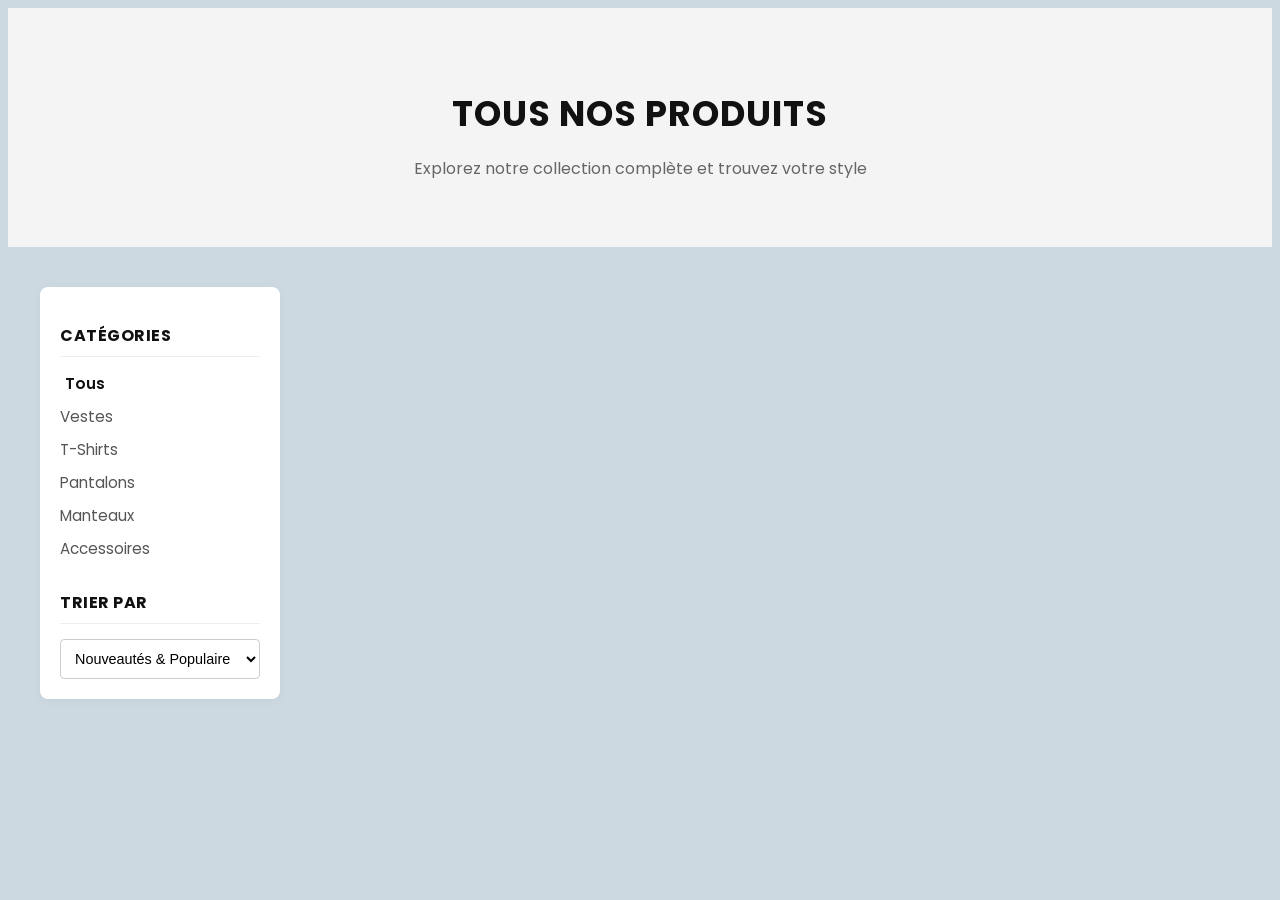
==== boutique.html @ 0f249f41 "boutique" ====
<!DOCTYPE html>
<html lang="fr">
<head>
    <meta charset="UTF-8">
    <meta name="viewport" content="width=device-width, initial-scale=1.0">
    <title>Boutique - ERIC COLLECTION</title>
    <link rel="stylesheet" href="style.css">
    <link rel="stylesheet" href="https://cdnjs.cloudflare.com/ajax/libs/font-awesome/6.4.0/css/all.min.css">
</head>
<body>

    <!-- BANNIÈRE EN-TÊTE DE LA BOUTIQUE -->
    <section class="shop-banner">
        <h1>Tous nos produits</h1>
        <p>Explorez notre collection complète et trouvez votre style</p>
    </section>

    <!-- CONTENEUR PRINCIPAL DE LA BOUTIQUE -->
    <main class="shop-container">
        
        <!-- BARRE LATÉRALE DE FILTRES -->
        <aside class="shop-sidebar">
            
            <div class="filter-group">
                <h3>Catégories</h3>
                <ul class="filter-list">
                    <li><a href="#" class="active">Tous</a></li>
                    <li><a href="#">Vestes</a></li>
                    <li><a href="#">T-Shirts</a></li>
                    <li><a href="#">Pantalons</a></li>
                    <li><a href="#">Manteaux</a></li>
                    <li><a href="#">Accessoires</a></li>
                </ul>
            </div>

            <div class="filter-group">
                <h3>Trier par</h3>
                <select class="sort-select">
                    <option value="popular">Nouveautés & Populaire</option>
                    <option value="price-asc">Prix : Croissant</option>
                    <option value="price-desc">Prix : Décroissant</option>
                </select>
            </div>

        </aside>

        <!-- ZONE D'AFFICHAGE DES PRODUITS -->
        <section class="shop-products-grid" id="shop-products">
            <!-- Nous ajouterons les cartes de produits ici à l'étape suivante -->
        </section>

    </main>

    <!-- Fichier JavaScript (à conserver pour plus tard) -->
    <script src="script.js"></script>
</body>
</html>
---- style.css ----
@import url('https://fonts.googleapis.com/css2?family=Poppins:wght@400;600;700;900&display=swap');
body{
    font-family:'Poppins', sans-serif ;
    background-color: rgb(204, 217, 224);
}
header{
    background-color: #5a4040;
    padding:10px;
    display:flex;
    flex-direction:row;
    align-items:center;
    text-align:center;
    justify-content:space-around;
    box-shadow: 0 2px 10px rgba(0, 0, 0, 0.05);
}
.nomSite{
    color: aquamarine;
}
.actions{
    display: flex;
    gap: 20px;
    align-items: center;
}
.icon-btn {
  background: transparent;
  border: none;
  font-size: 1.2rem;
  color: #f0ebeb;
  cursor: pointer;
}
.categorie {
  background-color: transparent;
  border: none;
  font-weight: bold;
  cursor: pointer;
  
}
.categories .categorie{
 color: aliceblue;
 font-size: 1rem;
  font-weight: 500;
  padding: 8px 12px;
  cursor: pointer;
  position: relative;
  transition: color 0.3s ease;
}
.categories .categorie::after{
    content: '';
  position: absolute;
  width: 0;
  height: 2px;
  bottom: 0;
  left: 50%;
  background-color: #000;
  transition: width 0.3s ease, left 0.3s ease;
}
.categories .categorie:hover {
  color: #000;
}
.categories .categorie:hover::after {
  width: 100%;
  left: 0;
}
.categories .categorie:active {
  transform: scale(0.95);
}
.hero {
  height: 80vh; 
  background: linear-gradient(rgba(0,0,0,0.4), rgba(0,0,0,0.4)), url('https://images.unsplash.com/photo-1490481651871-ab68de25d43d?q=80&w=1200') center/cover no-repeat;
  display: flex;
  align-items: center;
  justify-content: center;
  text-align: center;
  color: #ffffff;
}

.hero-content h2 {
  font-size: 3rem;
  letter-spacing: 3px;
  margin-bottom: 15px;
}

.hero-content p {
  font-size: 1.2rem;
  margin-bottom: 25px;
}

.btn-hero {
  display: inline-block;
  padding: 14px 32px;
  background-color: #ffffff;
  color: #111111;
  text-decoration: none;
  font-weight: bold;
  letter-spacing: 1px;
  border-radius: 4px;
  transition: all 0.3s ease;
}

.btn-hero:hover {
  background-color: #111111;
  color: #ffffff;
  transform: translateY(-3px);
}
/* --- SECTION PARCOURIR LES CATEGORIES --- */
.parcour-categorie {
  padding: 60px 5%;
  text-align: center;
}

.parcour-categorie h2 {
  font-size: 2rem;
  font-weight: 600;
  color: #111;
  margin-bottom: 30px;
  text-transform: uppercase;
  letter-spacing: 1px;
}

/* Grille pour aligner les 3 cartes côte à côte */
.categories-grid {
  display: grid;
  grid-template-columns: repeat(auto-fit, minmax(280px, 1fr));
  gap: 25px;
}

/* Style commun à toutes les cartes */
.cat-card {
  height: 350px;
  border-radius: 8px;
  display: flex;
  align-items: center;
  justify-content: center;
  text-decoration: none;
  background-size: cover;
  background-position: center;
  position: relative;
  overflow: hidden;
  box-shadow: 0 4px 15px rgba(0, 0, 0, 0.1);
  transition: transform 0.4s ease, box-shadow 0.4s ease;
}

/* Texte à l'intérieur de la carte */
.cat-card span {
  color: #ffffff;
  font-size: 1.5rem;
  font-weight: 600;
  letter-spacing: 1px;
  text-transform: uppercase;
  background-color: rgba(0, 0, 0, 0.4);
  padding: 12px 24px;
  border-radius: 4px;
  backdrop-filter: blur(2px); /* Effet flouté moderne sous le texte */
  transition: background-color 0.3s ease, transform 0.3s ease;
}

/* Images de fond spécifiques */
.cat-veste {
  background-image: linear-gradient(rgba(0, 0, 0, 0.2), rgba(0, 0, 0, 0.2)), 
                    url('https://images.unsplash.com/photo-1544441893-675973e31985?auto=format&fit=crop&w=800&q=80');
}

.cat-sweat {
  background-image: linear-gradient(rgba(0, 0, 0, 0.2), rgba(0, 0, 0, 0.2)), 
                    url('https://images.unsplash.com/photo-1521572267360-ee0c2909d518?auto=format&fit=crop&w=800&q=80');
}

.cat-accessoires {
  background-image: linear-gradient(rgba(0, 0, 0, 0.2), rgba(0, 0, 0, 0.2)), 
                    url('https://images.unsplash.com/photo-1523293182086-7651a899d37f?auto=format&fit=crop&w=800&q=80');
}

/* EFFETS AU SURVOL (HOVER) */
.cat-card:hover {
  transform: translateY(-8px);
  box-shadow: 0 10px 25px rgba(0, 0, 0, 0.2);
}

.cat-card:hover span {
  background-color: #ffffff;
  color: #111111;
  transform: scale(1.05);
}
/* --- PAGE PANIER (Structure globale) --- */
.cart-container {
  max-width: 1200px;
  margin: 40px auto;
  padding: 0 20px;
}

.cart-container h2 {
  font-size: 2rem;
  margin-bottom: 30px;
  text-transform: uppercase;
  color: #111;
  letter-spacing: 1px;
}

/* Layout à deux colonnes */
.cart-layout {
  display: grid;
  grid-template-columns: 1fr 350px;
  gap: 40px;
  align-items: start;
}

/* --- COLONNE 1 : LISTE DES ARTICLES --- */
.cart-items {
  display: flex;
  flex-direction: column;
  gap: 20px;
}

/* Message si le panier est vide */
.empty-cart-message {
  background-color: #ffffff;
  padding: 40px;
  text-align: center;
  border-radius: 8px;
  box-shadow: 0 2px 8px rgba(0, 0, 0, 0.05);
}

.empty-cart-message p {
  font-size: 1.2rem;
  color: #666;
  margin-bottom: 20px;
}

/* Carte de produit générée en JS */
.cart-item {
  display: flex;
  align-items: center;
  background-color: #ffffff;
  padding: 20px;
  border-radius: 8px;
  box-shadow: 0 2px 8px rgba(0, 0, 0, 0.05);
  gap: 20px;
  transition: transform 0.2s ease, box-shadow 0.2s ease;
}

.cart-item:hover {
  box-shadow: 0 4px 12px rgba(0, 0, 0, 0.08);
}

.cart-item img {
  width: 90px;
  height: 110px;
  object-fit: cover;
  border-radius: 6px;
}

.item-details {
  flex: 1;
}

.item-details h3 {
  font-size: 1.1rem;
  margin-bottom: 5px;
  color: #111;
}

.item-size {
  font-size: 0.9rem;
  color: #666;
  margin-bottom: 8px;
}

.item-price {
  font-weight: 600;
  color: #111;
  font-size: 1rem;
}

/* Controlleur de quantité (+ / -) */
.item-quantity {
  display: flex;
  align-items: center;
  gap: 12px;
  background-color: #f4f4f4;
  padding: 6px 12px;
  border-radius: 4px;
}

.qty-btn {
  background: none;
  border: none;
  font-size: 1.1rem;
  cursor: pointer;
  font-weight: bold;
  color: #333;
  width: 24px;
  height: 24px;
  display: flex;
  align-items: center;
  justify-content: center;
  border-radius: 50%;
  transition: background-color 0.2s ease;
}

.qty-btn:hover {
  background-color: #ddd;
}

.item-quantity span {
  font-weight: 600;
  min-width: 20px;
  text-align: center;
}

/* Bouton de suppression (Corbeille) */
.remove-btn {
  background: none;
  border: none;
  color: #e63946;
  font-size: 1.2rem;
  cursor: pointer;
  padding: 8px;
  transition: transform 0.2s ease, color 0.2s ease;
}

.remove-btn:hover {
  color: #b71c1c;
  transform: scale(1.15);
}

/* --- COLONNE 2 : TICKET DE RÉSUMÉ --- */
.cart-summary {
  background-color: #ffffff;
  padding: 25px;
  border-radius: 8px;
  box-shadow: 0 2px 8px rgba(0, 0, 0, 0.05);
  position: sticky;
  top: 20px; /* Le ticket reste visible lors du défilement */
}

.cart-summary h3 {
  font-size: 1.2rem;
  margin-bottom: 20px;
  color: #111;
  text-transform: uppercase;
  letter-spacing: 0.5px;
}

.summary-line {
  display: flex;
  justify-content: space-between;
  margin-bottom: 15px;
  font-size: 0.95rem;
  color: #444;
}

.summary-divider {
  border: none;
  border-top: 1px solid #eee;
  margin: 15px 0;
}

.total-line {
  font-size: 1.2rem;
  font-weight: bold;
  color: #111;
}

/* Bouton de validation de la commande */
.checkout-btn {
  width: 100%;
  padding: 14px;
  background-color: #111111;
  color: #ffffff;
  border: none;
  border-radius: 4px;
  font-weight: 600;
  font-size: 1rem;
  cursor: pointer;
  margin-top: 15px;
  transition: background-color 0.3s ease, transform 0.2s ease;
}

.checkout-btn:hover:not(:disabled) {
  background-color: #333333;
  transform: translateY(-2px);
}

.checkout-btn:disabled {
  background-color: #ccc;
  cursor: not-allowed;
}

.continue-shopping {
  display: block;
  text-align: center;
  margin-top: 15px;
  color: #666;
  text-decoration: none;
  font-size: 0.9rem;
  transition: color 0.2s ease;
}

.continue-shopping:hover {
  color: #111;
  text-decoration: underline;
}

/* RESPONSIVE (Mobile & Tablette) */
@media (max-width: 768px) {
  .cart-layout {
    grid-template-columns: 1fr;
  }
  
  .cart-item {
    flex-wrap: wrap;
  }
  
  .cart-summary {
    position: static;
  }
}
/* --- PAGE MON COMPTE --- */
.account-container {
  min-height: 70vh;
  display: flex;
  align-items: center;
  justify-content: center;
  padding: 40px 20px;
}

.account-card {
  background-color: #ffffff;
  width: 100%;
  max-width: 450px;
  border-radius: 8px;
  box-shadow: 0 4px 20px rgba(0, 0, 0, 0.08);
  overflow: hidden;
}

/* Onglets de sélection */
.account-tabs {
  display: flex;
  border-bottom: 1px solid #eee;
}

.tab-btn {
  flex: 1;
  padding: 16px;
  background: #f8f8f8;
  border: none;
  font-size: 1rem;
  font-weight: 600;
  color: #666;
  cursor: pointer;
  transition: background-color 0.3s ease, color 0.3s ease;
}

.tab-btn.active {
  background-color: #ffffff;
  color: #111;
  border-bottom: 2px solid #111;
}

/* Formulaire */
.account-form {
  padding: 30px;
  display: flex;
  flex-direction: column;
}

.account-form h2 {
  font-size: 1.5rem;
  color: #111;
  margin-bottom: 5px;
}

.form-subtitle {
  font-size: 0.9rem;
  color: #666;
  margin-bottom: 25px;
}

.input-group {
  display: flex;
  flex-direction: column;
  margin-bottom: 20px;
}

.input-group label {
  font-size: 0.85rem;
  font-weight: 600;
  margin-bottom: 8px;
  color: #333;
  text-transform: uppercase;
  letter-spacing: 0.5px;
}

.input-group input {
  padding: 12px 14px;
  border: 1px solid #ccc;
  border-radius: 4px;
  font-size: 0.95rem;
  outline: none;
  transition: border-color 0.2s ease;
}

.input-group input:focus {
  border-color: #111;
}

.form-actions {
  display: flex;
  justify-content: flex-end;
  margin-bottom: 20px;
}

.forgot-password {
  font-size: 0.85rem;
  color: #666;
  text-decoration: none;
}

.forgot-password:hover {
  text-decoration: underline;
  color: #111;
}

.submit-btn {
  padding: 14px;
  background-color: #111;
  color: #ffffff;
  border: none;
  border-radius: 4px;
  font-size: 1rem;
  font-weight: 600;
  cursor: pointer;
  transition: background-color 0.3s ease;
}

.submit-btn:hover {
  background-color: #333;
}
.account-form.hidden {
  display: none;
}
/* --- FOOTER GLOBAL --- */
.main-footer {
  background-color: #111111;
  color: #ffffff;
  padding-top: 50px;
  margin-top: 60px;
}

.footer-container {
  max-width: 1200px;
  margin: 0 auto;
  padding: 0 20px 40px 20px;
  display: grid;
  grid-template-columns: 1.5fr 1fr 1fr 1.2fr;
  gap: 40px;
}

/* Styles des colonnes */
.footer-col h3.footer-logo {
  font-size: 1.4rem;
  letter-spacing: 1px;
  margin-bottom: 15px;
}

.footer-col h4 {
  font-size: 1.1rem;
  margin-bottom: 20px;
  position: relative;
  text-transform: uppercase;
  letter-spacing: 0.5px;
}

.footer-desc {
  color: #aaaaaa;
  font-size: 0.9rem;
  line-height: 1.6;
  margin-bottom: 20px;
}

/* Réseaux sociaux */
.social-links {
  display: flex;
  gap: 15px;
}

.social-links a {
  width: 36px;
  height: 36px;
  background-color: #222222;
  color: #ffffff;
  display: flex;
  align-items: center;
  justify-content: center;
  border-radius: 50%;
  text-decoration: none;
  transition: background-color 0.3s ease, transform 0.2s ease;
}

.social-links a:hover {
  background-color: #ffffff;
  color: #111111;
  transform: translateY(-3px);
}

/* Listes de liens */
.footer-col ul {
  list-style: none;
  padding: 0;
  margin: 0;
}

.footer-col ul li {
  margin-bottom: 12px;
}

.footer-col ul li a {
  color: #aaaaaa;
  text-decoration: none;
  font-size: 0.9rem;
  transition: color 0.2s ease, padding-left 0.2s ease;
}

.footer-col ul li a:hover {
  color: #ffffff;
  padding-left: 5px;
}

/* Newsletter */
.footer-col p {
  color: #aaaaaa;
  font-size: 0.9rem;
  margin-bottom: 15px;
}

.newsletter-form {
  display: flex;
}

.newsletter-form input {
  padding: 10px 14px;
  border: none;
  border-radius: 4px 0 0 4px;
  outline: none;
  width: 100%;
  font-size: 0.9rem;
}

.newsletter-form button {
  padding: 10px 16px;
  background-color: #ffffff;
  color: #111111;
  border: none;
  border-radius: 0 4px 4px 0;
  cursor: pointer;
  transition: background-color 0.3s ease;
}

.newsletter-form button:hover {
  background-color: #dddddd;
}

/* Bas du Footer */
.footer-bottom {
  border-top: 1px solid #222222;
  padding: 20px;
  max-width: 1200px;
  margin: 0 auto;
  display: flex;
  justify-content: space-between;
  align-items: center;
  font-size: 0.85rem;
  color: #888888;
}

.payment-icons {
  display: flex;
  gap: 15px;
  font-size: 1.5rem;
  color: #aaaaaa;
}

/* Responsive (Tablette & Mobile) */
@media (max-width: 900px) {
  .footer-container {
    grid-template-columns: 1fr 1fr;
  }
}

@media (max-width: 550px) {
  .footer-container {
    grid-template-columns: 1fr;
  }

  .footer-bottom {
    flex-direction: column;
    gap: 15px;
    text-align: center;
  }
}
/* --- SECTION MEILLEURES VENTES --- */
.bestsellers-section {
  max-width: 1200px;
  margin: 60px auto;
  padding: 0 20px;
}

.section-title {
  text-align: center;
  margin-bottom: 40px;
}

.section-title h2 {
  font-size: 2rem;
  text-transform: uppercase;
  color: #111;
  letter-spacing: 1px;
  margin-bottom: 8px;
}

.section-title p {
  color: #666;
  font-size: 0.95rem;
}

/* Grille de 4 cartes */
.products-grid {
  display: grid;
  grid-template-columns: repeat(4, 1fr);
  gap: 25px;
}

.product-card {
  background-color: #ffffff;
  border-radius: 8px;
  overflow: hidden;
  box-shadow: 0 2px 10px rgba(0, 0, 0, 0.05);
  transition: transform 0.3s ease, box-shadow 0.3s ease;
}

.product-card:hover {
  transform: translateY(-5px);
  box-shadow: 0 8px 20px rgba(0, 0, 0, 0.1);
}

/* Conteneur image & boutons */
.product-image {
  position: relative;
  width: 100%;
  height: 320px;
  overflow: hidden;
  background-color: #f4f4f4;
}

.product-image img {
  width: 100%;
  height: 100%;
  object-fit: cover;
  transition: transform 0.4s ease;
}

.product-card:hover .product-image img {
  transform: scale(1.05);
}

/* Badges (Nouveau / Promo) */
.badge {
  position: absolute;
  top: 12px;
  left: 12px;
  background-color: #111;
  color: #fff;
  font-size: 0.75rem;
  font-weight: 600;
  padding: 4px 10px;
  border-radius: 4px;
  text-transform: uppercase;
  z-index: 2;
}

.badge.sale {
  background-color: #e63946;
}

/* Bouton d'ajout rapide (Apparition au survol) */
.quick-add-btn {
  position: absolute;
  bottom: -50px;
  left: 50%;
  transform: translateX(-50%);
  width: 85%;
  padding: 10px 0;
  background-color: #ffffff;
  color: #111111;
  border: none;
  border-radius: 4px;
  font-weight: 600;
  font-size: 0.9rem;
  cursor: pointer;
  box-shadow: 0 4px 10px rgba(0, 0, 0, 0.15);
  transition: bottom 0.3s ease, background-color 0.2s ease, color 0.2s ease;
  display: flex;
  align-items: center;
  justify-content: center;
  gap: 8px;
}

.product-card:hover .quick-add-btn {
  bottom: 15px;
}

.quick-add-btn:hover {
  background-color: #111111;
  color: #ffffff;
}

/* Informations du produit */
.product-info {
  padding: 15px;
}

.product-category {
  font-size: 0.75rem;
  text-transform: uppercase;
  color: #888;
  letter-spacing: 0.5px;
}

.product-title {
  font-size: 1rem;
  font-weight: 600;
  color: #111;
  margin: 5px 0 10px 0;
}

.product-price {
  display: flex;
  align-items: center;
  gap: 10px;
}

.current-price {
  font-size: 1.05rem;
  font-weight: 700;
  color: #111;
}

.old-price {
  font-size: 0.9rem;
  color: #888;
  text-decoration: line-through;
}

/* Responsive */
@media (max-width: 1024px) {
  .products-grid {
    grid-template-columns: repeat(2, 1fr);
  }
}

@media (max-width: 550px) {
  .products-grid {
    grid-template-columns: 1fr;
  }
}
/* --- PAGE BOUTIQUE --- */

/* Bannière d'en-tête */
.shop-banner {
  background-color: #f4f4f4;
  text-align: center;
  padding: 50px 20px;
  margin-bottom: 40px;
}

.shop-banner h1 {
  font-size: 2.2rem;
  text-transform: uppercase;
  color: #111111;
  letter-spacing: 1px;
  margin-bottom: 10px;
}

.shop-banner p {
  color: #666666;
  font-size: 1rem;
}

/* Structure globale (Sidebar + Grille produits) */
.shop-container {
  max-width: 1200px;
  margin: 0 auto 60px auto;
  padding: 0 20px;
  display: grid;
  grid-template-columns: 240px 1fr;
  gap: 40px;
  align-items: start;
}

/* --- BARRE LATÉRALE (FILTRES) --- */
.shop-sidebar {
  background-color: #ffffff;
  padding: 20px;
  border-radius: 8px;
  box-shadow: 0 2px 10px rgba(0, 0, 0, 0.04);
}

.filter-group {
  margin-bottom: 30px;
}

.filter-group:last-child {
  margin-bottom: 0;
}

.filter-group h3 {
  font-size: 1rem;
  text-transform: uppercase;
  color: #111111;
  letter-spacing: 0.5px;
  margin-bottom: 15px;
  padding-bottom: 8px;
  border-bottom: 1px solid #eee;
}

/* Liste des catégories */
.filter-list {
  list-style: none;
  padding: 0;
  margin: 0;
}

.filter-list li {
  margin-bottom: 10px;
}

.filter-list a {
  text-decoration: none;
  color: #555555;
  font-size: 0.95rem;
  transition: color 0.2s ease, padding-left 0.2s ease;
  display: block;
}

.filter-list a:hover,
.filter-list a.active {
  color: #111111;
  font-weight: 600;
  padding-left: 5px;
}

/* Select de tri */
.sort-select {
  width: 100%;
  padding: 10px;
  border: 1px solid #ccc;
  border-radius: 4px;
  font-size: 0.9rem;
  outline: none;
  background-color: #fff;
  cursor: pointer;
  transition: border-color 0.2s ease;
}

.sort-select:focus {
  border-color: #111111;
}

/* --- GRILLE DES PRODUITS DE LA BOUTIQUE --- */
.shop-products-grid {
  display: grid;
  grid-template-columns: repeat(3, 1fr);
  gap: 25px;
}

/* RESPONSIVE (Tablette et Mobile) */
@media (max-width: 900px) {
  .shop-container {
    grid-template-columns: 1fr;
  }

  .shop-products-grid {
    grid-template-columns: repeat(2, 1fr);
  }
}

@media (max-width: 550px) {
  .shop-products-grid {
    grid-template-columns: 1fr;
  }
}
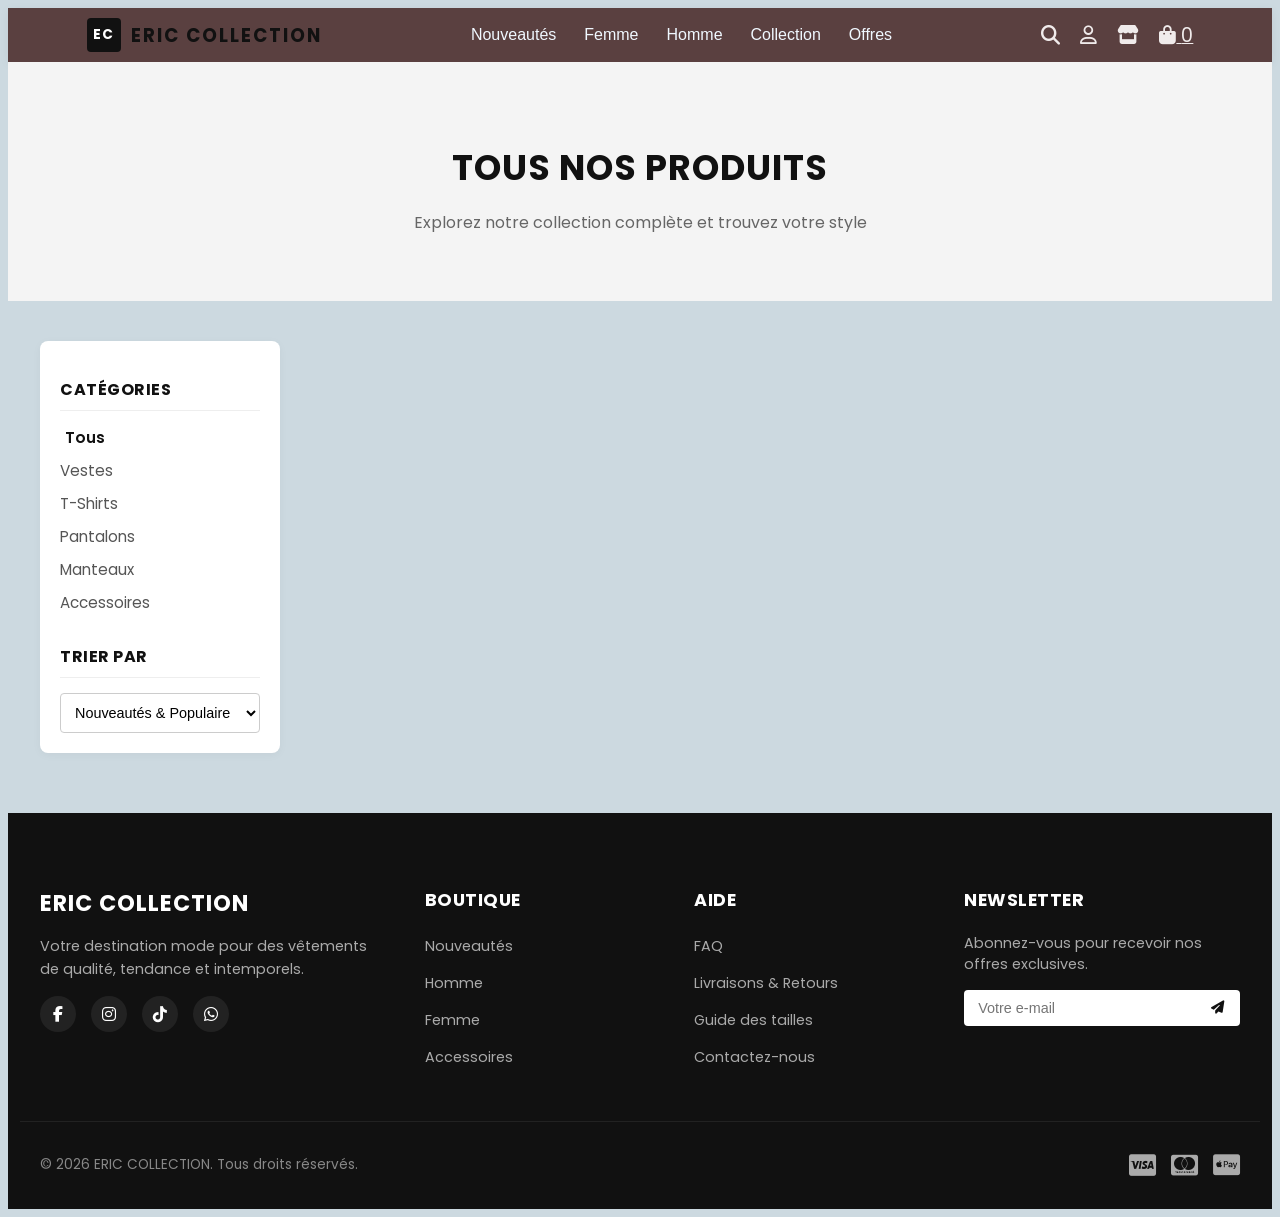
==== commit c3c1bf5a: "produits" ====
--- a/boutique.html
+++ b/boutique.html
@@ -8,7 +8,50 @@
     <link rel="stylesheet" href="https://cdnjs.cloudflare.com/ajax/libs/font-awesome/6.4.0/css/all.min.css">
 </head>
 <body>
+<header>
+        <div class="nomSite">
+            <a href="index.html" class="logo logo-badge">
+            <span class="logo-mark">EC</span>
+            <span class="logo-text">ERIC COLLECTION</span>
+           </a>
+        </div>
+        <div class="categories">
+            <button type="button" class="categorie">Nouveautés</button>
+            <button type="button" class="categorie">Femme</button>
+            <button type="button" class="categorie">Homme</button>
+            <button type="button" class="categorie">Collection</button>
+            <button type="button" class="categorie">Offres</button>
+        </div>
+        <!-- Bouton / Barre de recherche -->
+        <div class="actions">
+            <div class="action-item">
+              <a href="index.html" class="icon-btn" aria-label="Rechercher">
+               <i class="fa-solid fa-magnifying-glass"></i>
+               </a> 
+               </button>
+         </div>
+         <!-- Lien Mon Compte -->
+            <div class="action-item">
+              <a href="compte.html" class="icon-btn" aria-label="Mon Compte">
+              <i class="fa-regular fa-user"></i>
+              </a>
 
+          </div>
+          <div class="action-item">
+            <a href="boutique.html" class="icon-btn" aria-label="Boutique" title="Boutique">
+                <i class="fa-solid fa-store"></i>
+            </a>
+          </div>
+          <!-- Lien Panier avec badge de compteur -->
+          <div class="action-item">
+            <a href="panier.html" class="icon-btn cart-btn" aria-label="Panier">
+              <i class="fa-solid fa-bag-shopping"></i>
+              <!-- Badge pour afficher le nombre d'articles dans le panier -->
+              <span class="cart-count">0</span>
+              </a>
+            </div>
+        </div>
+    </header>
     <!-- BANNIÈRE EN-TÊTE DE LA BOUTIQUE -->
     <section class="shop-banner">
         <h1>Tous nos produits</h1>
@@ -25,7 +68,7 @@
                 <h3>Catégories</h3>
                 <ul class="filter-list">
                     <li><a href="#" class="active">Tous</a></li>
-                    <li><a href="#">Vestes</a></li>
+                    <li><a href="">Vestes</a></li>
                     <li><a href="#">T-Shirts</a></li>
                     <li><a href="#">Pantalons</a></li>
                     <li><a href="#">Manteaux</a></li>
@@ -50,6 +93,70 @@
         </section>
 
     </main>
+     <footer class="main-footer">
+    <div class="footer-container">
+        
+        <!-- Colonne 1 : À propos -->
+        <div class="footer-col">
+            <h3 class="footer-logo">ERIC COLLECTION</h3>
+            <p class="footer-desc">
+                Votre destination mode pour des vêtements de qualité, tendance et intemporels.
+            </p>
+            <div class="social-links">
+                <a href="#" aria-label="Facebook"><i class="fa-brands fa-facebook-f"></i></a>
+                <a href="#" aria-label="Instagram"><i class="fa-brands fa-instagram"></i></a>
+                <a href="#" aria-label="TikTok"><i class="fa-brands fa-tiktok"></i></a>
+                <a href="#" aria-label="WhatsApp"><i class="fa-brands fa-whatsapp"></i></a>
+            </div>
+        </div>
+
+        <!-- Colonne 2 : Liens rapides -->
+        <div class="footer-col">
+            <h4>Boutique</h4>
+            <ul>
+                <li><a href="boutique.html">Nouveautés</a></li>
+                <li><a href="boutique.html">Homme</a></li>
+                <li><a href="boutique.html">Femme</a></li>
+                <li><a href="boutique.html">Accessoires</a></li>
+            </ul>
+        </div>
+
+        <!-- Colonne 3 : Aide & Contact -->
+        <div class="footer-col">
+            <h4>Aide</h4>
+            <ul>
+                <li><a href="#">FAQ</a></li>
+                <li><a href="#">Livraisons & Retours</a></li>
+                <li><a href="#">Guide des tailles</a></li>
+                <li><a href="#">Contactez-nous</a></li>
+            </ul>
+        </div>
+
+        <!-- Colonne 4 : Newsletter -->
+        <div class="footer-col">
+            <h4>Newsletter</h4>
+            <p>Abonnez-vous pour recevoir nos offres exclusives.</p>
+            <form class="newsletter-form" onsubmit="return false;">
+                <input type="email" placeholder="Votre e-mail" required>
+                <button type="submit"><i class="fa-solid fa-paper-plane"></i></button>
+            </form>
+        </div>
+
+    </div>
+
+    <!-- Bottom Bar (Copyright & Paiements) -->
+    <div class="footer-bottom">
+        <p>&copy; 2026 ERIC COLLECTION. Tous droits réservés.</p>
+        <div class="payment-icons">
+            <i class="fa-brands fa-cc-visa"></i>
+            <i class="fa-brands fa-cc-mastercard"></i>
+            <i class="fa-brands fa-cc-apple-pay"></i>
+        </div>
+    </div>
+</footer>
+    
+</body>
+</html>
 
     <!-- Fichier JavaScript (à conserver pour plus tard) -->
     <script src="script.js"></script>
--- a/style.css
+++ b/style.css
@@ -13,8 +13,34 @@
     justify-content:space-around;
     box-shadow: 0 2px 10px rgba(0, 0, 0, 0.05);
 }
-.nomSite{
-    color: aquamarine;
+.logo-badge {
+  display: inline-flex;
+  align-items: center;
+  gap: 10px;
+  text-decoration: none;
+  color: #111111;
+  white-space: nowrap;
+}
+
+.logo-mark {
+  display: inline-flex;
+  align-items: center;
+  justify-content: center;
+  width: 34px;
+  height: 34px;
+  background-color: #111111;
+  color: #ffffff;
+  font-weight: 700;
+  font-size: 0.85rem;
+  letter-spacing: 1px;
+  border-radius: 4px;
+}
+
+.logo-text {
+  font-size: 1.15rem;
+  font-weight: 700;
+  letter-spacing: 2px;
+  text-transform: uppercase;
 }
 .actions{
     display: flex;
@@ -43,6 +69,7 @@
   cursor: pointer;
   position: relative;
   transition: color 0.3s ease;
+  text-decoration: none;
 }
 .categories .categorie::after{
     content: '';
@@ -988,4 +1015,218 @@
   .shop-products-grid {
     grid-template-columns: 1fr;
   }
+}
+/* --- PAGE DÉTAIL PRODUIT --- */
+.product-detail-container {
+  max-width: 1100px;
+  margin: 40px auto 60px auto;
+  padding: 0 20px;
+}
+
+.breadcrumb {
+  font-size: 0.85rem;
+  color: #777777;
+  margin-bottom: 25px;
+}
+
+.breadcrumb a {
+  color: #444444;
+  text-decoration: none;
+}
+
+.breadcrumb a:hover {
+  text-decoration: underline;
+}
+
+.product-detail-grid {
+  display: grid;
+  grid-template-columns: 1fr 1fr;
+  gap: 50px;
+  align-items: start;
+}
+
+/* Galerie d'images */
+.main-image-box {
+  width: 100%;
+  height: 480px;
+  background-color: #f4f4f4;
+  border-radius: 8px;
+  overflow: hidden;
+  margin-bottom: 15px;
+}
+
+.main-image-box img {
+  width: 100%;
+  height: 100%;
+  object-fit: cover;
+}
+
+.thumbnail-row {
+  display: flex;
+  gap: 12px;
+}
+
+.thumb {
+  width: 80px;
+  height: 80px;
+  object-fit: cover;
+  border-radius: 6px;
+  cursor: pointer;
+  opacity: 0.6;
+  border: 2px solid transparent;
+  transition: opacity 0.2s ease, border-color 0.2s ease;
+}
+
+.thumb:hover,
+.thumb.active {
+  opacity: 1;
+  border-color: #111111;
+}
+
+/* Informations produit */
+.detail-category {
+  font-size: 0.8rem;
+  text-transform: uppercase;
+  letter-spacing: 1px;
+  color: #888888;
+}
+
+.detail-title {
+  font-size: 2rem;
+  color: #111111;
+  margin: 8px 0 12px 0;
+}
+
+.detail-price {
+  font-size: 1.5rem;
+  font-weight: 700;
+  color: #111111;
+  margin-bottom: 20px;
+}
+
+.detail-description {
+  color: #555555;
+  line-height: 1.6;
+  font-size: 0.95rem;
+  margin-bottom: 25px;
+}
+
+/* Sélecteur de tailles */
+.option-group {
+  margin-bottom: 25px;
+}
+
+.option-group label {
+  display: block;
+  font-weight: 600;
+  font-size: 0.9rem;
+  margin-bottom: 10px;
+  color: #111111;
+}
+
+.size-selector {
+  display: flex;
+  gap: 10px;
+}
+
+.size-btn {
+  width: 44px;
+  height: 44px;
+  border: 1px solid #cccccc;
+  background-color: #ffffff;
+  color: #111111;
+  font-weight: 600;
+  border-radius: 4px;
+  cursor: pointer;
+  transition: all 0.2s ease;
+}
+
+.size-btn:hover,
+.size-btn.active {
+  background-color: #111111;
+  color: #ffffff;
+  border-color: #111111;
+}
+
+/* Quantité et bouton d'achat */
+.purchase-actions {
+  display: flex;
+  gap: 15px;
+  margin-bottom: 30px;
+}
+
+.quantity-box {
+  display: flex;
+  align-items: center;
+  border: 1px solid #cccccc;
+  border-radius: 4px;
+  overflow: hidden;
+}
+
+.qty-btn {
+  width: 38px;
+  height: 46px;
+  border: none;
+  background-color: #f8f8f8;
+  font-size: 1.1rem;
+  cursor: pointer;
+}
+
+.qty-btn:hover {
+  background-color: #eeeeee;
+}
+
+.qty-value {
+  padding: 0 16px;
+  font-weight: 600;
+}
+
+.add-to-cart-main {
+  flex: 1;
+  height: 48px;
+  background-color: #111111;
+  color: #ffffff;
+  border: none;
+  border-radius: 4px;
+  font-size: 1rem;
+  font-weight: 600;
+  cursor: pointer;
+  display: flex;
+  align-items: center;
+  justify-content: center;
+  gap: 10px;
+  transition: background-color 0.2s ease;
+}
+
+.add-to-cart-main:hover {
+  background-color: #333333;
+}
+
+/* Avantages / Garanties */
+.product-perks {
+  list-style: none;
+  padding: 20px 0 0 0;
+  margin: 0;
+  border-top: 1px solid #eeeeee;
+}
+
+.product-perks li {
+  font-size: 0.9rem;
+  color: #555555;
+  margin-bottom: 10px;
+  display: flex;
+  align-items: center;
+  gap: 10px;
+}
+
+/* Responsive */
+@media (max-width: 850px) {
+  .product-detail-grid {
+    grid-template-columns: 1fr;
+    gap: 30px;
+  }
+
+  .main-image-box {
+    height: 360px;
+  }
 }
